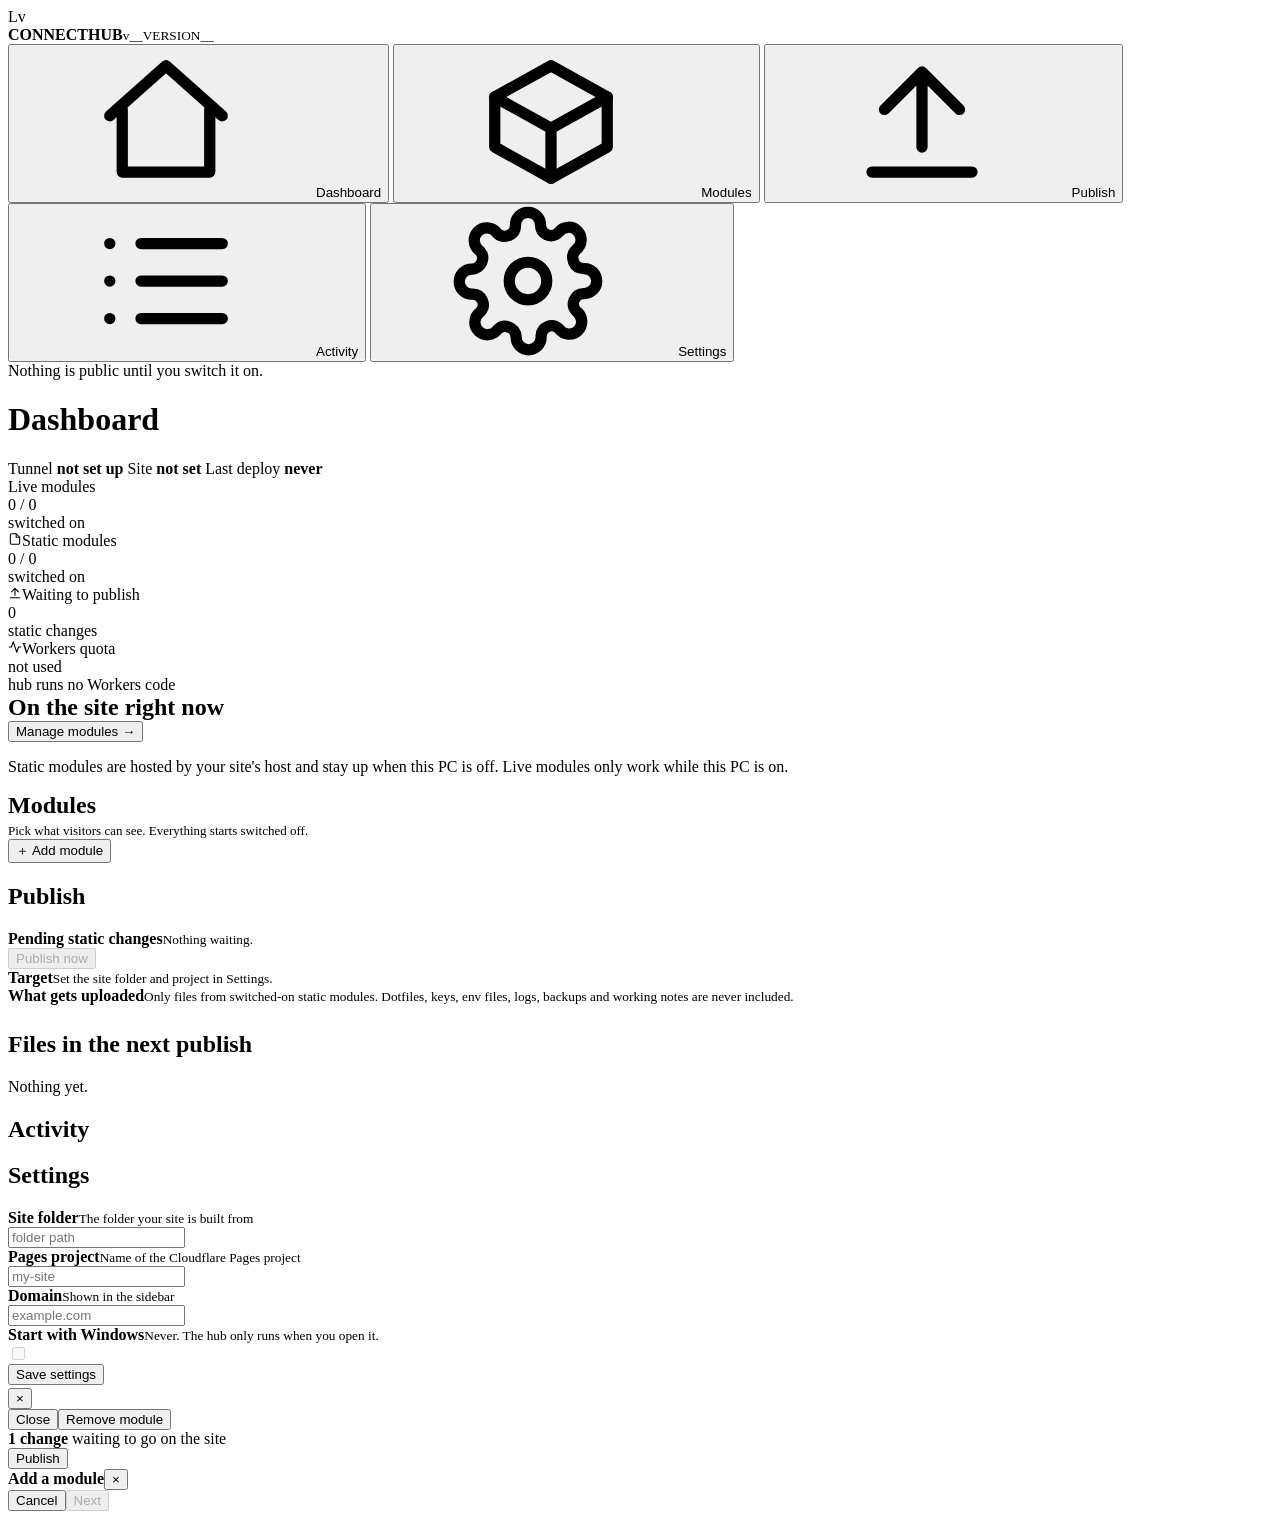
==== connecthub/ui/index.html @ b8db027b "ConnectHub 0.1.0: local control panel foundation A window on your own PC for choosing what a persona" ====
<!doctype html>
<html lang="en">
<head>
<meta charset="utf-8">
<meta name="viewport" content="width=device-width, initial-scale=1">
<meta name="connecthub-token" content="__TOKEN__">
<title>ConnectHub</title>
<link rel="stylesheet" href="/style.css">
</head>
<body>
<svg width="0" height="0" style="position:absolute">
  <defs>
    <symbol id="i-home" viewBox="0 0 24 24" fill="none" stroke="currentColor" stroke-width="1.8" stroke-linecap="round" stroke-linejoin="round"><path d="M3 11l9-8 9 8"/><path d="M5 10v10h14V10"/></symbol>
    <symbol id="i-box" viewBox="0 0 24 24" fill="none" stroke="currentColor" stroke-width="1.8" stroke-linecap="round" stroke-linejoin="round"><path d="M21 8l-9-5-9 5v8l9 5 9-5z"/><path d="M3 8l9 5 9-5M12 13v8"/></symbol>
    <symbol id="i-up" viewBox="0 0 24 24" fill="none" stroke="currentColor" stroke-width="1.8" stroke-linecap="round" stroke-linejoin="round"><path d="M12 16V4M6 10l6-6 6 6"/><path d="M4 20h16"/></symbol>
    <symbol id="i-list" viewBox="0 0 24 24" fill="none" stroke="currentColor" stroke-width="1.8" stroke-linecap="round" stroke-linejoin="round"><path d="M8 6h13M8 12h13M8 18h13M3 6h.01M3 12h.01M3 18h.01"/></symbol>
    <symbol id="i-gear" viewBox="0 0 24 24" fill="none" stroke="currentColor" stroke-width="1.8" stroke-linecap="round" stroke-linejoin="round"><circle cx="12" cy="12" r="3"/><path d="M19.4 15a1.7 1.7 0 00.3 1.8l.1.1a2 2 0 11-2.8 2.8l-.1-.1a1.7 1.7 0 00-1.8-.3 1.7 1.7 0 00-1 1.5V21a2 2 0 11-4 0v-.1a1.7 1.7 0 00-1.1-1.5 1.7 1.7 0 00-1.8.3l-.1.1a2 2 0 11-2.8-2.8l.1-.1a1.7 1.7 0 00.3-1.8 1.7 1.7 0 00-1.5-1H3a2 2 0 110-4h.1a1.7 1.7 0 001.5-1.1 1.7 1.7 0 00-.3-1.8l-.1-.1a2 2 0 112.8-2.8l.1.1a1.7 1.7 0 001.8.3H9a1.7 1.7 0 001-1.5V3a2 2 0 114 0v.1a1.7 1.7 0 001 1.5 1.7 1.7 0 001.8-.3l.1-.1a2 2 0 112.8 2.8l-.1.1a1.7 1.7 0 00-.3 1.8V9a1.7 1.7 0 001.5 1H21a2 2 0 110 4h-.1a1.7 1.7 0 00-1.5 1z"/></symbol>
    <symbol id="i-eye" viewBox="0 0 24 24" fill="none" stroke="currentColor" stroke-width="1.8" stroke-linecap="round" stroke-linejoin="round"><path d="M1 12s4-8 11-8 11 8 11 8-4 8-11 8S1 12 1 12z"/><circle cx="12" cy="12" r="3"/></symbol>
    <symbol id="i-file" viewBox="0 0 24 24" fill="none" stroke="currentColor" stroke-width="1.8" stroke-linecap="round" stroke-linejoin="round"><path d="M14 3H6a2 2 0 00-2 2v14a2 2 0 002 2h12a2 2 0 002-2V9z"/><path d="M14 3v6h6"/></symbol>
    <symbol id="i-pulse" viewBox="0 0 24 24" fill="none" stroke="currentColor" stroke-width="1.8" stroke-linecap="round" stroke-linejoin="round"><path d="M22 12h-4l-3 9L9 3l-3 9H2"/></symbol>
    <symbol id="i-game" viewBox="0 0 24 24" fill="none" stroke="currentColor" stroke-width="1.8" stroke-linecap="round" stroke-linejoin="round"><rect x="2" y="6" width="20" height="12" rx="4"/><path d="M6 12h4M8 10v4M15 11h.01M18 13h.01"/></symbol>
    <symbol id="i-img" viewBox="0 0 24 24" fill="none" stroke="currentColor" stroke-width="1.8" stroke-linecap="round" stroke-linejoin="round"><rect x="3" y="3" width="18" height="18" rx="2"/><circle cx="8.5" cy="8.5" r="1.5"/><path d="M21 15l-5-5L5 21"/></symbol>
    <symbol id="i-cal" viewBox="0 0 24 24" fill="none" stroke="currentColor" stroke-width="1.8" stroke-linecap="round" stroke-linejoin="round"><rect x="3" y="4" width="18" height="18" rx="2"/><path d="M16 2v4M8 2v4M3 10h18"/></symbol>
  </defs>
</svg>

<div class="app" id="app">
  <aside class="side">
    <div class="logo"><div class="mark">Lv</div><div><b>CONNECTHUB</b><small id="domainLabel">v__VERSION__</small></div></div>
    <nav class="nav" id="nav">
      <button class="on" data-v="dash"><svg><use href="#i-home"/></svg><span>Dashboard</span></button>
      <button data-v="mods"><svg><use href="#i-box"/></svg><span>Modules</span><em class="badge" id="navBadge" style="display:none;font-style:normal">0</em></button>
      <button data-v="pub"><svg><use href="#i-up"/></svg><span>Publish</span></button>
      <button data-v="logs"><svg><use href="#i-list"/></svg><span>Activity</span></button>
      <button data-v="set"><svg><use href="#i-gear"/></svg><span>Settings</span></button>
    </nav>
    <div class="side-foot">Nothing is public until you switch it on.</div>
  </aside>

  <header class="top">
    <h1 id="title">Dashboard</h1>
    <span class="sp"></span>
    <span class="pill"><i class="dot" id="dotTunnel"></i>Tunnel <b id="pillTunnel">not set up</b></span>
    <span class="pill"><i class="dot" id="dotSite"></i>Site <b id="pillSite">not set</b></span>
    <span class="pill"><i class="dot"></i>Last deploy <b id="pillDeploy">never</b></span>
  </header>

  <main class="main" id="main">
    <section class="view on" id="v-dash">
      <div class="tiles">
        <div class="tile"><div class="k"><i class="dot" id="dotLive"></i>Live modules</div><div class="v" id="tLive">0 / 0</div><div class="s">switched on</div></div>
        <div class="tile"><div class="k"><svg width="14" height="14"><use href="#i-file"/></svg>Static modules</div><div class="v" id="tStatic">0 / 0</div><div class="s">switched on</div></div>
        <div class="tile"><div class="k"><svg width="14" height="14"><use href="#i-up"/></svg>Waiting to publish</div><div class="v" id="tPend">0</div><div class="s">static changes</div></div>
        <div class="tile"><div class="k"><svg width="14" height="14"><use href="#i-pulse"/></svg>Workers quota</div><div class="v" style="color:var(--green)">not used</div><div class="s">hub runs no Workers code</div></div>
      </div>
      <div class="row" style="margin-bottom:12px"><h2 class="h2" style="margin:0">On the site right now</h2><span style="flex:1"></span><button class="btn" data-act="go:mods">Manage modules &rarr;</button></div>
      <div class="grid" id="dashGrid"></div>
      <p class="note">Static modules are hosted by your site's host and stay up when this PC is off. Live modules only work while this PC is on.</p>
    </section>

    <section class="view" id="v-mods">
      <div class="row" style="margin-bottom:16px">
        <div><h2 class="h2" style="margin:0 0 4px">Modules</h2><div style="color:var(--muted);font-size:13px">Pick what visitors can see. Everything starts switched off.</div></div>
        <span style="flex:1"></span>
        <button class="btn primary" data-act="addOpen">&#65291; Add module</button>
      </div>
      <div class="grid" id="modGrid"></div>
    </section>

    <section class="view" id="v-pub">
      <h2 class="h2">Publish</h2>
      <div class="set" style="max-width:820px">
        <div class="r"><div><b>Pending static changes</b><small id="pubSummary">Nothing waiting.</small></div><span style="flex:1"></span><button class="btn primary" id="pubBtn2" data-act="publish" disabled>Publish now</button></div>
        <div class="r"><div><b>Target</b><small id="pubTarget">Set the site folder and project in Settings.</small></div></div>
        <div class="r"><div><b>What gets uploaded</b><small>Only files from switched-on static modules. Dotfiles, keys, env files, logs, backups and working notes are never included.</small></div></div>
      </div>
      <h2 class="h2" style="margin-top:26px">Files in the next publish</h2>
      <div class="code" id="pubFiles">Nothing yet.</div>
    </section>

    <section class="view" id="v-logs">
      <h2 class="h2">Activity</h2>
      <div class="log" id="logBox"></div>
    </section>

    <section class="view" id="v-set">
      <h2 class="h2">Settings</h2>
      <div class="set">
        <div class="r"><div><b>Site folder</b><small>The folder your site is built from</small></div><span style="flex:1"></span><div style="width:320px"><input type="text" id="setSite" placeholder="folder path"></div></div>
        <div class="r"><div><b>Pages project</b><small>Name of the Cloudflare Pages project</small></div><span style="flex:1"></span><div style="width:320px"><input type="text" id="setProject" placeholder="my-site"></div></div>
        <div class="r"><div><b>Domain</b><small>Shown in the sidebar</small></div><span style="flex:1"></span><div style="width:320px"><input type="text" id="setDomain" placeholder="example.com"></div></div>
        <div class="r"><div><b>Start with Windows</b><small>Never. The hub only runs when you open it.</small></div><span style="flex:1"></span><label class="sw lock"><input type="checkbox" disabled><i></i></label></div>
        <div class="r"><span class="err" id="setErr" style="margin:0"></span><span style="flex:1"></span><button class="btn primary" data-act="saveSettings">Save settings</button></div>
      </div>
    </section>

    <aside class="drawer" id="drawer">
      <div class="dh"><div class="ico" id="dIco"></div><div><div id="dName" style="font-weight:600;font-size:15px"></div><div id="dKind" style="margin-top:3px"></div></div><button class="x" data-act="drawerClose">&times;</button></div>
      <div class="db" id="dBody"></div>
      <div class="df"><button class="btn ghost" data-act="drawerClose">Close</button><span style="flex:1"></span><button class="btn" id="dRemove" data-act="removeModule">Remove module</button></div>
    </aside>
  </main>

  <footer class="bar" id="bar">
    <i class="dot warn pulse"></i>
    <div><b id="barN">1 change</b> <span style="color:var(--muted)">waiting to go on the site</span></div>
    <span class="sp"></span>
    <button class="btn primary" id="pubBtn" data-act="publish">Publish</button>
  </footer>
</div>

<div class="scrim" id="scrim">
  <div class="modal">
    <div class="mh"><b>Add a module</b><button class="x" data-act="addClose">&times;</button></div>
    <div class="mb" id="addBody"></div>
    <div class="mf"><button class="btn ghost" data-act="addClose">Cancel</button><button class="btn" id="addBack" style="display:none" data-act="addBack">Back</button><button class="btn primary" id="addNext" data-act="addNext" disabled>Next</button></div>
  </div>
</div>
<div class="toast" id="toast"></div>

<script src="/app.js"></script>
</body>
</html>
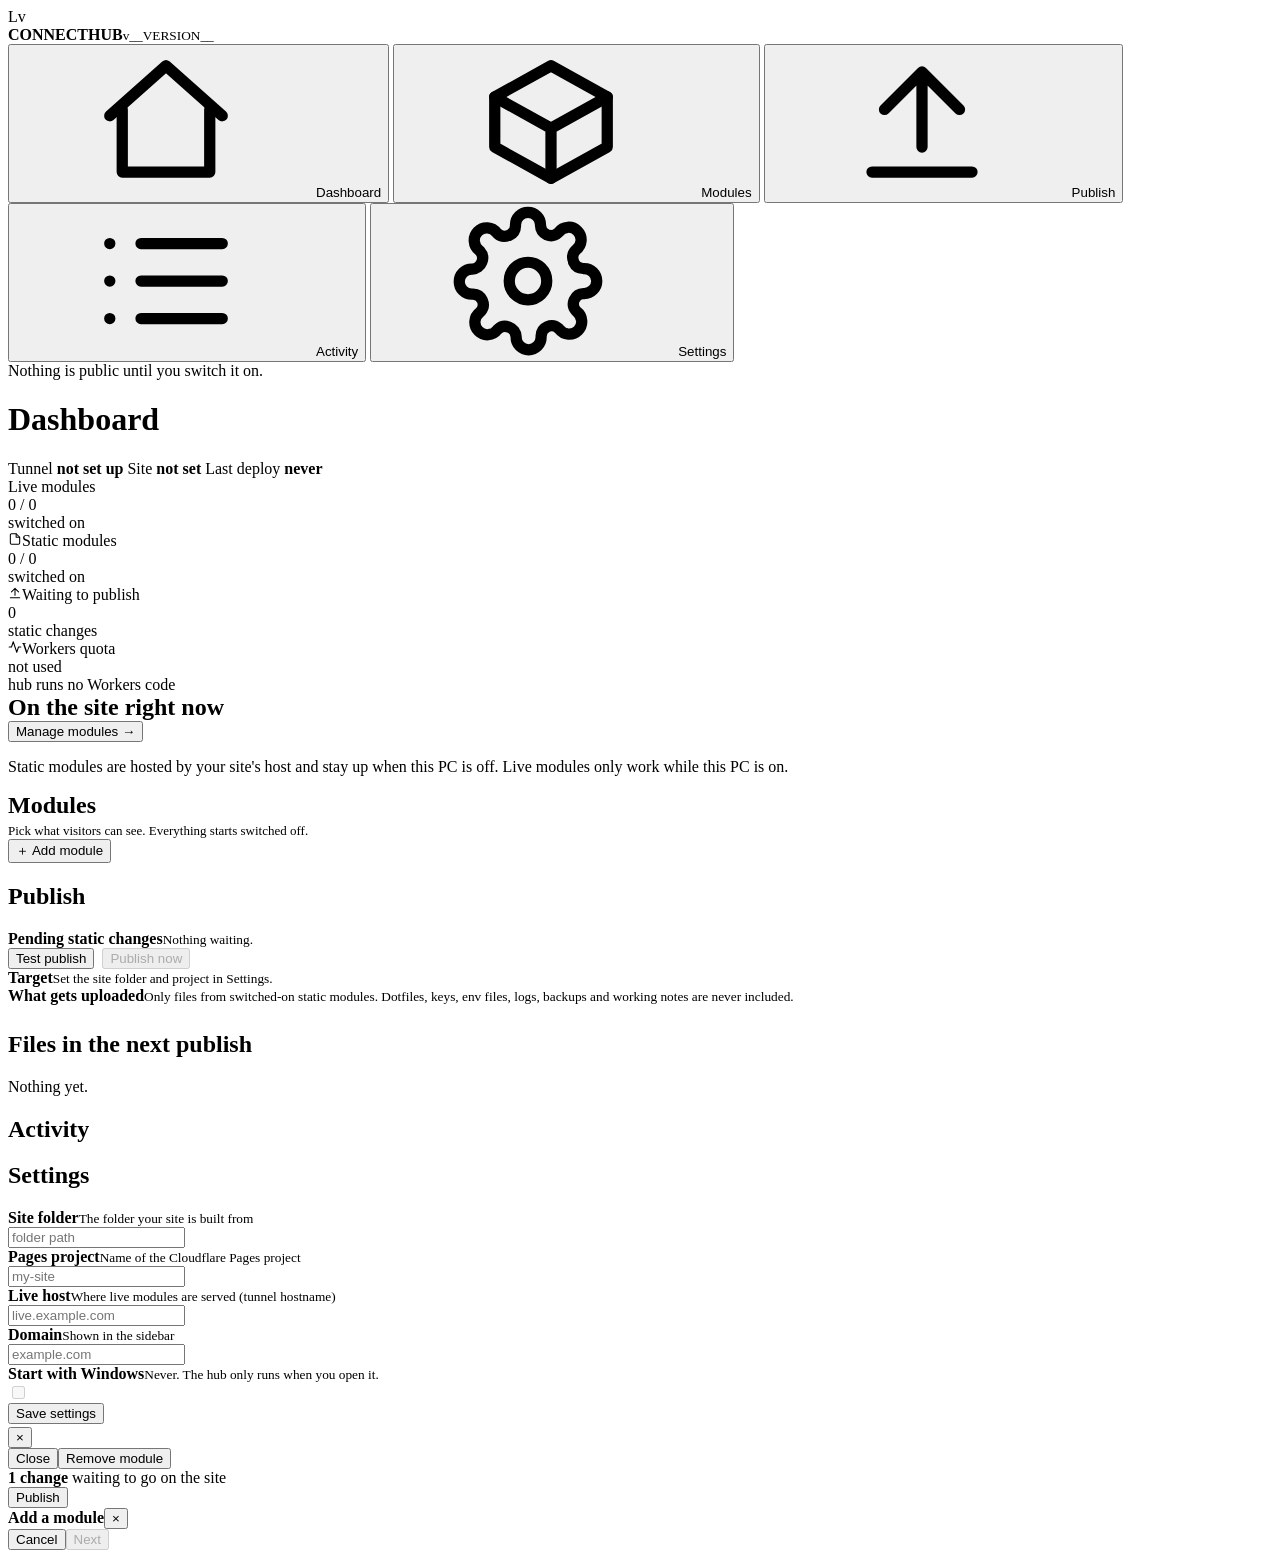
==== commit 3503d379: "Static publishing: build, manifest, wrangler deploy, verify - publisher: stages the site plus switch" ====
--- a/connecthub/ui/index.html
+++ b/connecthub/ui/index.html
@@ -70,7 +70,8 @@
     <section class="view" id="v-pub">
       <h2 class="h2">Publish</h2>
       <div class="set" style="max-width:820px">
-        <div class="r"><div><b>Pending static changes</b><small id="pubSummary">Nothing waiting.</small></div><span style="flex:1"></span><button class="btn primary" id="pubBtn2" data-act="publish" disabled>Publish now</button></div>
+        <div class="r"><div><b>Pending static changes</b><small id="pubSummary">Nothing waiting.</small></div><span style="flex:1"></span><button class="btn" id="pubPrev" data-act="previewPublish" title="Uploads to a private preview address. The live site is not changed.">Test publish</button><button class="btn primary" id="pubBtn2" data-act="publish" disabled style="margin-left:8px">Publish now</button></div>
+        <div class="r" id="pubMsgRow" style="display:none"><div><b id="pubMsgTitle"></b><small id="pubMsg"></small></div></div>
         <div class="r"><div><b>Target</b><small id="pubTarget">Set the site folder and project in Settings.</small></div></div>
         <div class="r"><div><b>What gets uploaded</b><small>Only files from switched-on static modules. Dotfiles, keys, env files, logs, backups and working notes are never included.</small></div></div>
       </div>
@@ -88,6 +89,7 @@
       <div class="set">
         <div class="r"><div><b>Site folder</b><small>The folder your site is built from</small></div><span style="flex:1"></span><div style="width:320px"><input type="text" id="setSite" placeholder="folder path"></div></div>
         <div class="r"><div><b>Pages project</b><small>Name of the Cloudflare Pages project</small></div><span style="flex:1"></span><div style="width:320px"><input type="text" id="setProject" placeholder="my-site"></div></div>
+        <div class="r"><div><b>Live host</b><small>Where live modules are served (tunnel hostname)</small></div><span style="flex:1"></span><div style="width:320px"><input type="text" id="setLive" placeholder="live.example.com"></div></div>
         <div class="r"><div><b>Domain</b><small>Shown in the sidebar</small></div><span style="flex:1"></span><div style="width:320px"><input type="text" id="setDomain" placeholder="example.com"></div></div>
         <div class="r"><div><b>Start with Windows</b><small>Never. The hub only runs when you open it.</small></div><span style="flex:1"></span><label class="sw lock"><input type="checkbox" disabled><i></i></label></div>
         <div class="r"><span class="err" id="setErr" style="margin:0"></span><span style="flex:1"></span><button class="btn primary" data-act="saveSettings">Save settings</button></div>
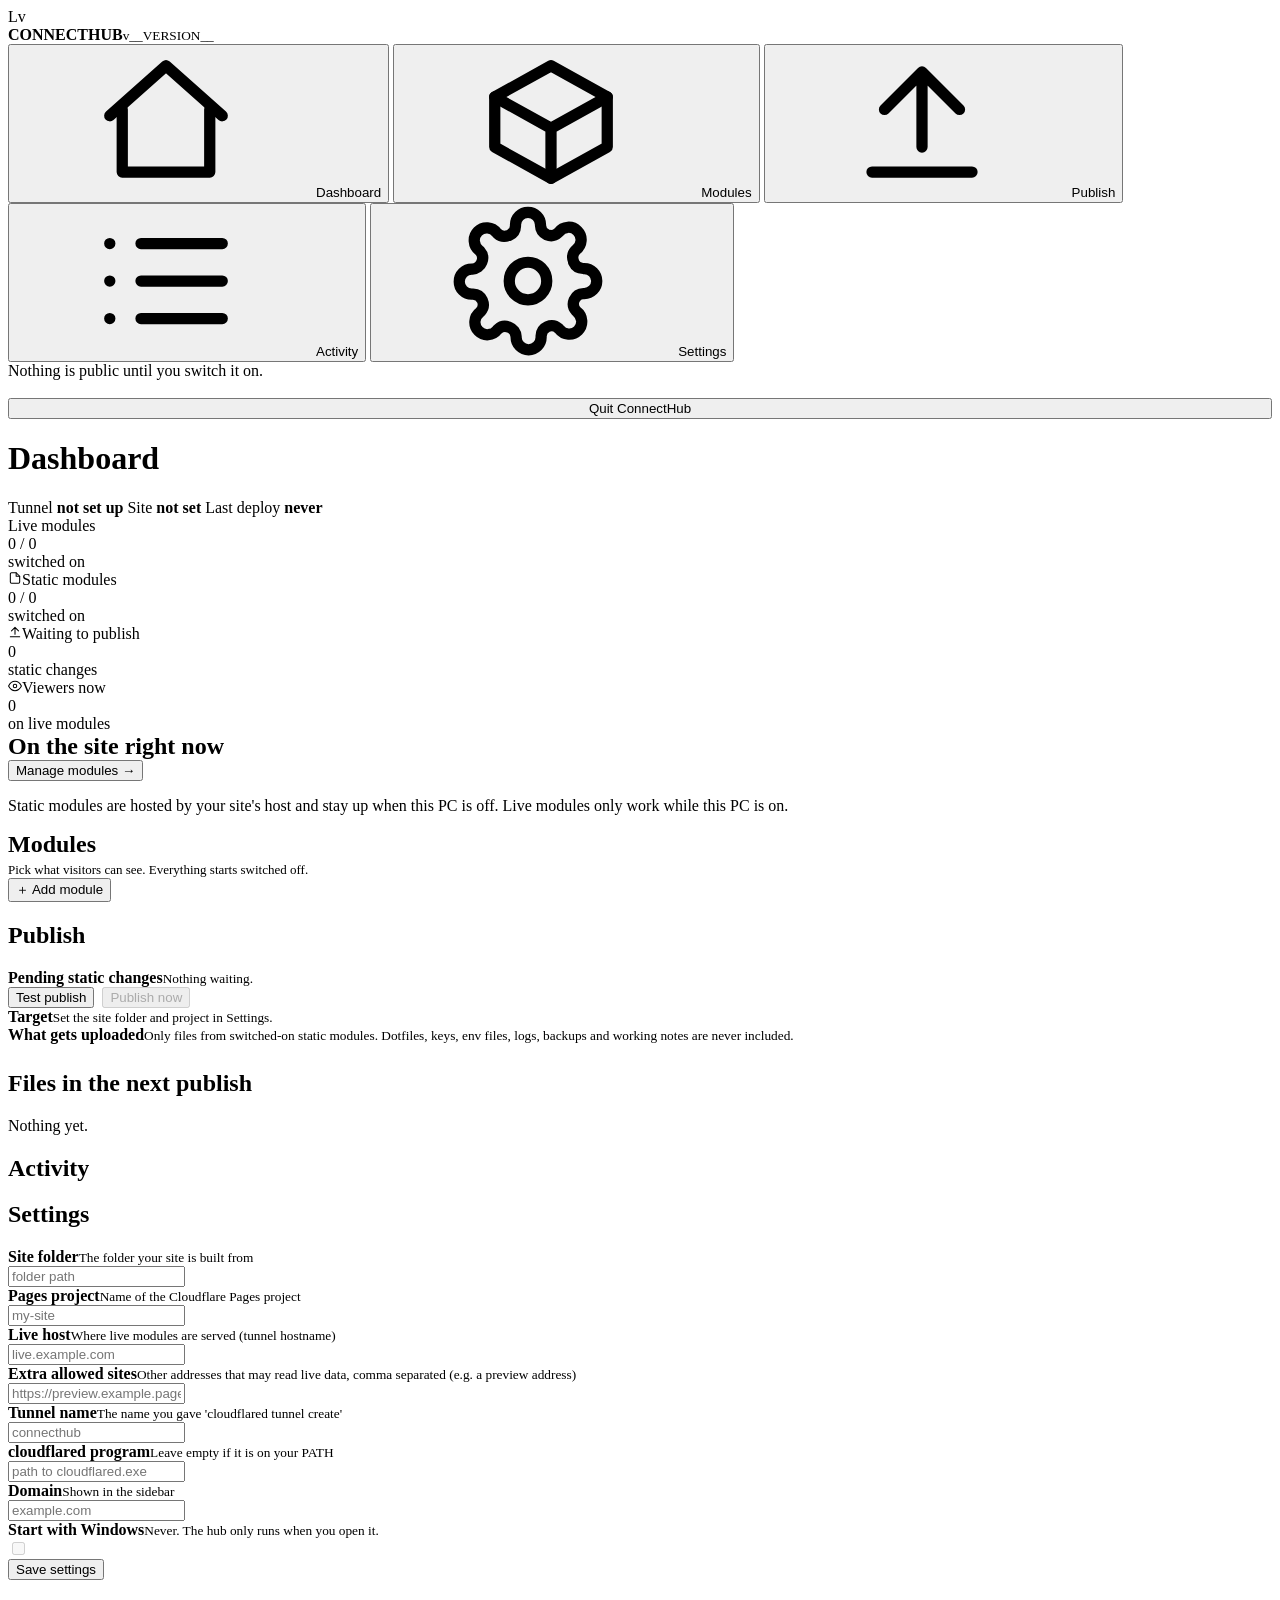
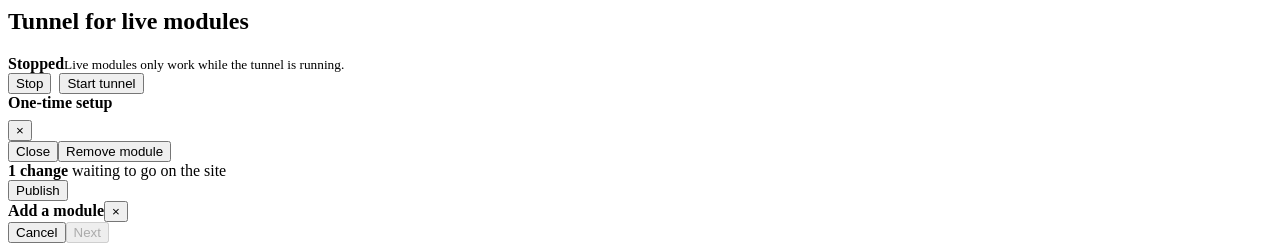
==== commit da60a12d: "Live hub, tunnel manager, quit button and launcher - live: second local server that is the only thin" ====
--- a/connecthub/ui/index.html
+++ b/connecthub/ui/index.html
@@ -34,7 +34,7 @@
       <button data-v="logs"><svg><use href="#i-list"/></svg><span>Activity</span></button>
       <button data-v="set"><svg><use href="#i-gear"/></svg><span>Settings</span></button>
     </nav>
-    <div class="side-foot">Nothing is public until you switch it on.</div>
+    <div class="side-foot">Nothing is public until you switch it on.<br><br><button class="btn ghost" data-act="quit" style="width:100%;justify-content:center">Quit ConnectHub</button></div>
   </aside>
 
   <header class="top">
@@ -51,7 +51,7 @@
         <div class="tile"><div class="k"><i class="dot" id="dotLive"></i>Live modules</div><div class="v" id="tLive">0 / 0</div><div class="s">switched on</div></div>
         <div class="tile"><div class="k"><svg width="14" height="14"><use href="#i-file"/></svg>Static modules</div><div class="v" id="tStatic">0 / 0</div><div class="s">switched on</div></div>
         <div class="tile"><div class="k"><svg width="14" height="14"><use href="#i-up"/></svg>Waiting to publish</div><div class="v" id="tPend">0</div><div class="s">static changes</div></div>
-        <div class="tile"><div class="k"><svg width="14" height="14"><use href="#i-pulse"/></svg>Workers quota</div><div class="v" style="color:var(--green)">not used</div><div class="s">hub runs no Workers code</div></div>
+        <div class="tile"><div class="k"><svg width="14" height="14"><use href="#i-eye"/></svg>Viewers now</div><div class="v" id="tViewers">0</div><div class="s">on live modules</div></div>
       </div>
       <div class="row" style="margin-bottom:12px"><h2 class="h2" style="margin:0">On the site right now</h2><span style="flex:1"></span><button class="btn" data-act="go:mods">Manage modules &rarr;</button></div>
       <div class="grid" id="dashGrid"></div>
@@ -90,12 +90,21 @@
         <div class="r"><div><b>Site folder</b><small>The folder your site is built from</small></div><span style="flex:1"></span><div style="width:320px"><input type="text" id="setSite" placeholder="folder path"></div></div>
         <div class="r"><div><b>Pages project</b><small>Name of the Cloudflare Pages project</small></div><span style="flex:1"></span><div style="width:320px"><input type="text" id="setProject" placeholder="my-site"></div></div>
         <div class="r"><div><b>Live host</b><small>Where live modules are served (tunnel hostname)</small></div><span style="flex:1"></span><div style="width:320px"><input type="text" id="setLive" placeholder="live.example.com"></div></div>
+        <div class="r"><div><b>Extra allowed sites</b><small>Other addresses that may read live data, comma separated (e.g. a preview address)</small></div><span style="flex:1"></span><div style="width:320px"><input type="text" id="setOrig" placeholder="https://preview.example.pages.dev"></div></div>
+        <div class="r"><div><b>Tunnel name</b><small>The name you gave 'cloudflared tunnel create'</small></div><span style="flex:1"></span><div style="width:320px"><input type="text" id="setTunnel" placeholder="connecthub"></div></div>
+        <div class="r"><div><b>cloudflared program</b><small>Leave empty if it is on your PATH</small></div><span style="flex:1"></span><div style="width:320px"><input type="text" id="setCf" placeholder="path to cloudflared.exe"></div></div>
         <div class="r"><div><b>Domain</b><small>Shown in the sidebar</small></div><span style="flex:1"></span><div style="width:320px"><input type="text" id="setDomain" placeholder="example.com"></div></div>
         <div class="r"><div><b>Start with Windows</b><small>Never. The hub only runs when you open it.</small></div><span style="flex:1"></span><label class="sw lock"><input type="checkbox" disabled><i></i></label></div>
         <div class="r"><span class="err" id="setErr" style="margin:0"></span><span style="flex:1"></span><button class="btn primary" data-act="saveSettings">Save settings</button></div>
       </div>
+      <h2 class="h2" style="margin-top:28px">Tunnel for live modules</h2>
+      <div class="set">
+        <div class="r"><div><b id="tunState">Stopped</b><small id="tunSub">Live modules only work while the tunnel is running.</small></div><span style="flex:1"></span><button class="btn" data-act="tunnelStop">Stop</button><button class="btn primary" data-act="tunnelStart" style="margin-left:8px">Start tunnel</button></div>
+        <div class="r"><div style="width:100%"><b>One-time setup</b><div class="code" id="tunSteps" style="margin-top:8px"></div><div class="err" id="tunErr"></div></div></div>
+      </div>
     </section>
 
+    <div class="view" id="v-tun-anchor" style="display:none"></div>
     <aside class="drawer" id="drawer">
       <div class="dh"><div class="ico" id="dIco"></div><div><div id="dName" style="font-weight:600;font-size:15px"></div><div id="dKind" style="margin-top:3px"></div></div><button class="x" data-act="drawerClose">&times;</button></div>
       <div class="db" id="dBody"></div>
